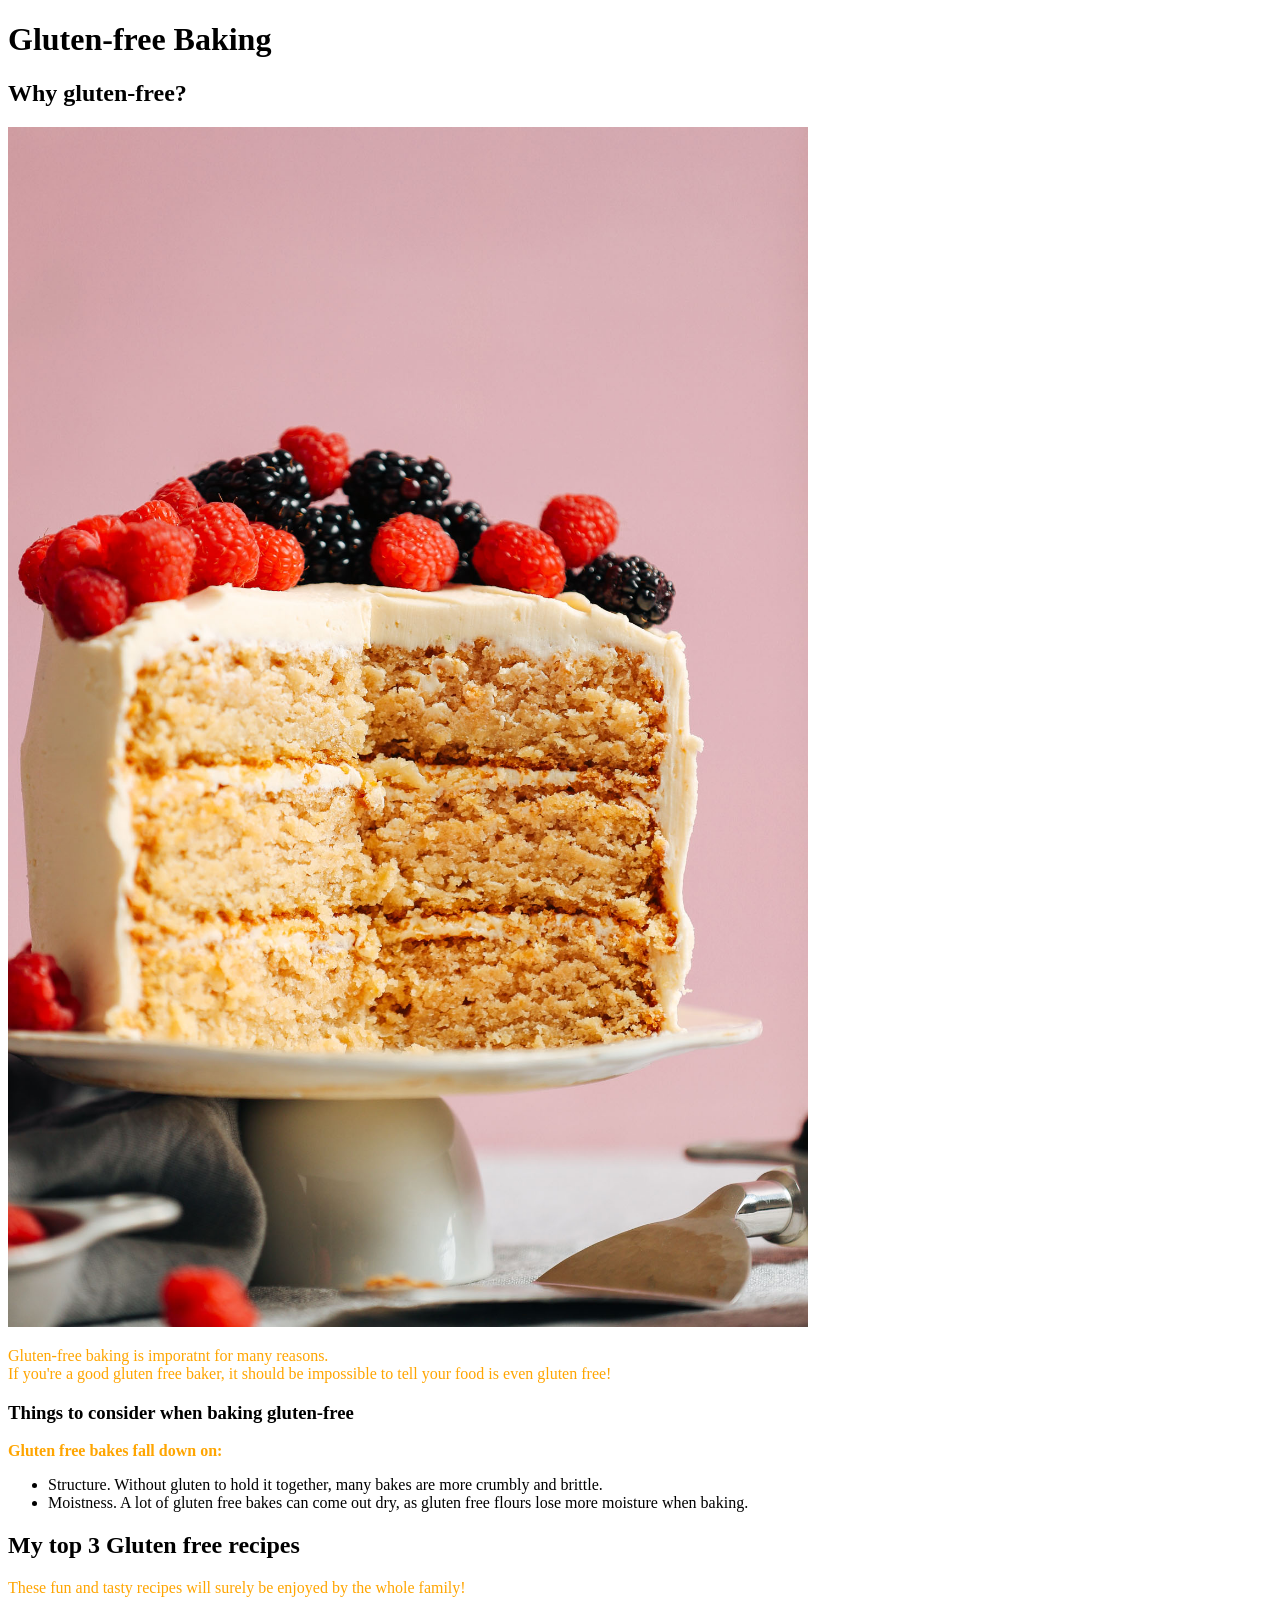
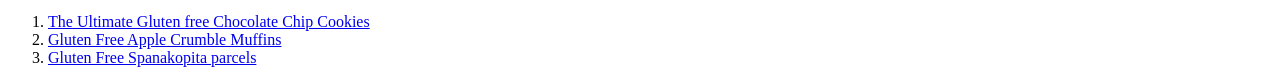
==== 01 Introduction to HTML/index.html @ 012aa104 "Post HTML Workshop Commit" ====
<!DOCTYPE html>
<html lang="en">
<head>
    <meta charset="UTF-8">
    <meta name="viewport" content="width=device-width, initial-scale=1.0">
    <title>My First HTML</title>
    <link rel = "stylesheet" href="style.css">
    <script src="script.js" defer></script>
</head>
<body>
    <h1>Gluten-free Baking</h1>
    <div id = "main">
        <section id = "intro">
            <h2>Why gluten-free?</h2>
            <img src="cake1.jpg" width="800" alt="A gluten free cake with white cream icing.">
            <p>Gluten-free baking is imporatnt for many reasons.<br/> 
                If you're a good gluten free baker, it should be impossible to tell your food is even gluten free!</p>
            <section>
                <h3>Things to consider when baking gluten-free</h3>
                <p style="font-weight: bold;">Gluten free bakes fall down on:</p>
                <ul>
                    <li>Structure. Without gluten to hold it together, many bakes are more crumbly and brittle.</li>
                    <li>Moistness. A lot of gluten free bakes can come out dry, as gluten free flours lose more moisture when baking.</li>
                </ul>
            </section>
        </section>
        <section id ="recipes">
            <h2>My top 3 Gluten free recipes</h2>
            <p>These fun and tasty recipes will surely be enjoyed by the whole family!</p>
            <section id = "recipe-links">
                <ol>
                    <li><a href="https://theloopywhisk.com/2021/08/12/ultimate-gluten-free-chocolate-chip-cookies/">The Ultimate Gluten free Chocolate Chip Cookies</a></li>
                    <li><a href = "https://theloopywhisk.com/2025/09/13/gluten-free-apple-crumble-muffins/">Gluten Free Apple Crumble Muffins</a></li>
                    <li><a href ="https://theloopywhisk.com/2025/05/03/easy-gluten-free-spanakopita-parcels/">Gluten Free Spanakopita parcels</a></li>
                </ol>
            </section>
        </section>
    </div>

</body>
</html>
---- 01 Introduction to HTML/style.css ----
p {
    color:orange;
}
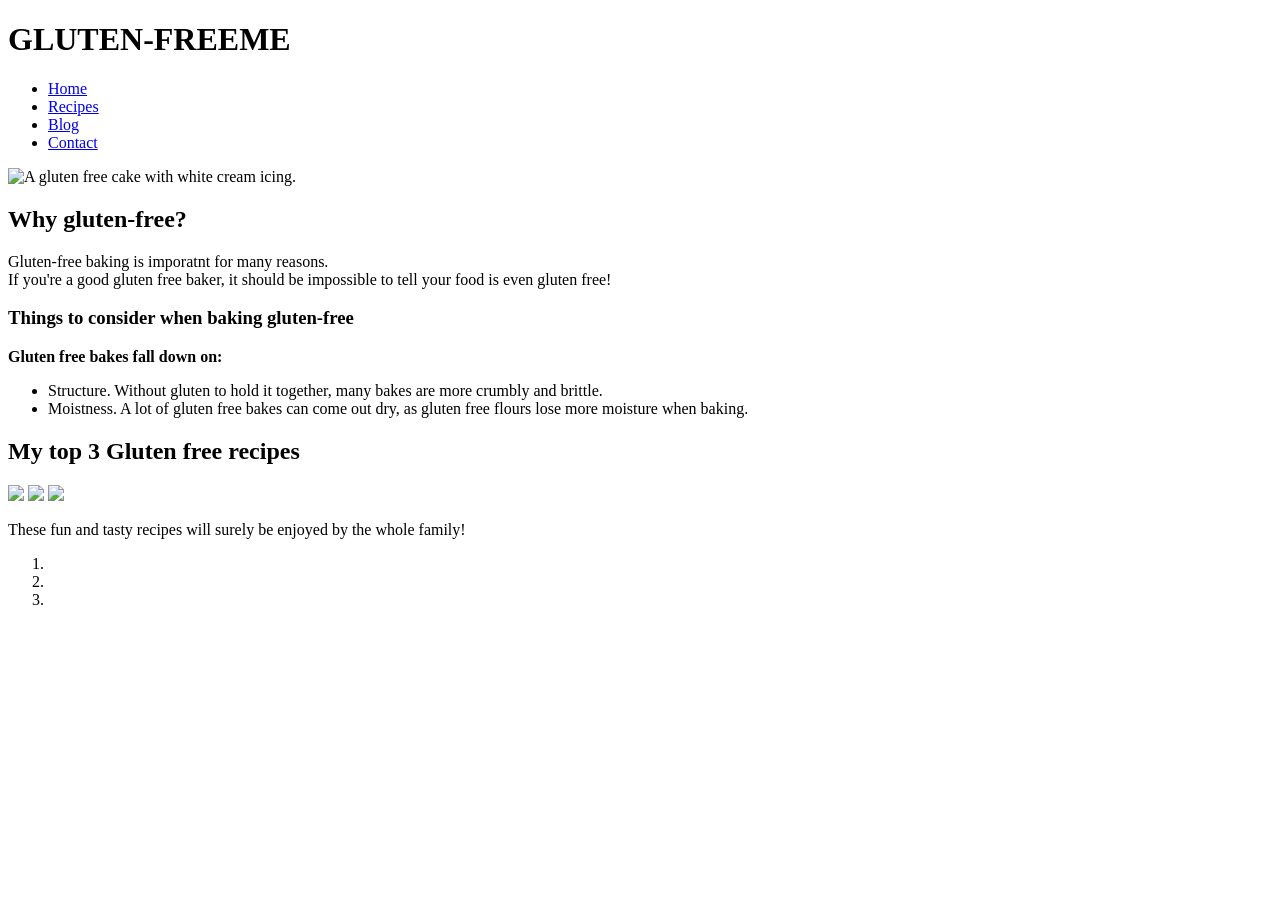
==== commit ad73a6c2: "Update index.html" ====
--- a/01 Introduction to HTML/index.html
+++ b/01 Introduction to HTML/index.html
@@ -1,41 +1,83 @@
 <!DOCTYPE html>
 <html lang="en">
+
 <head>
     <meta charset="UTF-8">
     <meta name="viewport" content="width=device-width, initial-scale=1.0">
     <title>My First HTML</title>
-    <link rel = "stylesheet" href="style.css">
+    <link rel="stylesheet" href="style.css">
     <script src="script.js" defer></script>
 </head>
+
 <body>
-    <h1>Gluten-free Baking</h1>
-    <div id = "main">
-        <section id = "intro">
-            <h2>Why gluten-free?</h2>
-            <img src="cake1.jpg" width="800" alt="A gluten free cake with white cream icing.">
-            <p>Gluten-free baking is imporatnt for many reasons.<br/> 
-                If you're a good gluten free baker, it should be impossible to tell your food is even gluten free!</p>
-            <section>
-                <h3>Things to consider when baking gluten-free</h3>
-                <p style="font-weight: bold;">Gluten free bakes fall down on:</p>
+
+    <!--Navigation bar-->
+    <header>
+        <div class="wrapper">
+            <h1 class="logo">GLUTEN-FREE<span>ME</span></h1>
+            <nav class="main-nav">
                 <ul>
-                    <li>Structure. Without gluten to hold it together, many bakes are more crumbly and brittle.</li>
-                    <li>Moistness. A lot of gluten free bakes can come out dry, as gluten free flours lose more moisture when baking.</li>
+                    <li><a href="#"><i class="fa fa-home nav-icon"></i>Home</a></li>
+                    <li><a href="#"><i class="fa fa-info nav-icon"></i>Recipes</a></li>
+                    <li><a href="#"><i class="fa fa-pencil nav-icon"></i>Blog</a></li>
+                    <li><a href="#"><i class="fa fa-envelope nav-icon"></i>Contact</a></li>
                 </ul>
-            </section>
+            </nav>
+
+            <div class="menu-toggle">
+                <div class="hamburger"></div>
+            </div>
+
+        </div>
+    </header>
+    <!--Main Content-->
+    <div id="main">
+        <!--Introduction Section-->
+        <section class="intro">
+            <img src="img/cake1.jpg" class="intro-img" alt="A gluten free cake with white cream icing.">
+            <div class="txt-container">
+                <article class="intro-text">
+                    <h2>Why gluten-free?</h2>
+                    <p>Gluten-free baking is imporatnt for many reasons.<br />
+                        If you're a good gluten free baker, it should be impossible to tell your food is even gluten
+                        free!</p>
+                    <section>
+                        <h3>Things to consider when baking gluten-free</h3>
+                        <p style="font-weight: bold;">Gluten free bakes fall down on:</p>
+                        <ul>
+                            <li>Structure. Without gluten to hold it together, many bakes are more crumbly and brittle.
+                            </li>
+                            <li>Moistness. A lot of gluten free bakes can come out dry, as gluten free flours lose more
+                                moisture
+                                when baking.</li>
+                        </ul>
+                </article>
+            </div>
         </section>
-        <section id ="recipes">
+        </section>
+
+
+
+
+        <section id="recipes">
             <h2>My top 3 Gluten free recipes</h2>
+            <!--Recipe Carousel-->
+            <div class="img-container" data-slideshow>
+                <img src="img/recipe1.jpg">
+                <img src="img/recipe2.jpg">
+                <img src="img/recipe3.jpg">
+            </div>
             <p>These fun and tasty recipes will surely be enjoyed by the whole family!</p>
-            <section id = "recipe-links">
+            <section id="recipe-links">
                 <ol>
-                    <li><a href="https://theloopywhisk.com/2021/08/12/ultimate-gluten-free-chocolate-chip-cookies/">The Ultimate Gluten free Chocolate Chip Cookies</a></li>
-                    <li><a href = "https://theloopywhisk.com/2025/09/13/gluten-free-apple-crumble-muffins/">Gluten Free Apple Crumble Muffins</a></li>
-                    <li><a href ="https://theloopywhisk.com/2025/05/03/easy-gluten-free-spanakopita-parcels/">Gluten Free Spanakopita parcels</a></li>
+                    <li></li>
+                    <li></li>
+                    <li></li>
                 </ol>
             </section>
         </section>
     </div>
 
 </body>
+
 </html>
